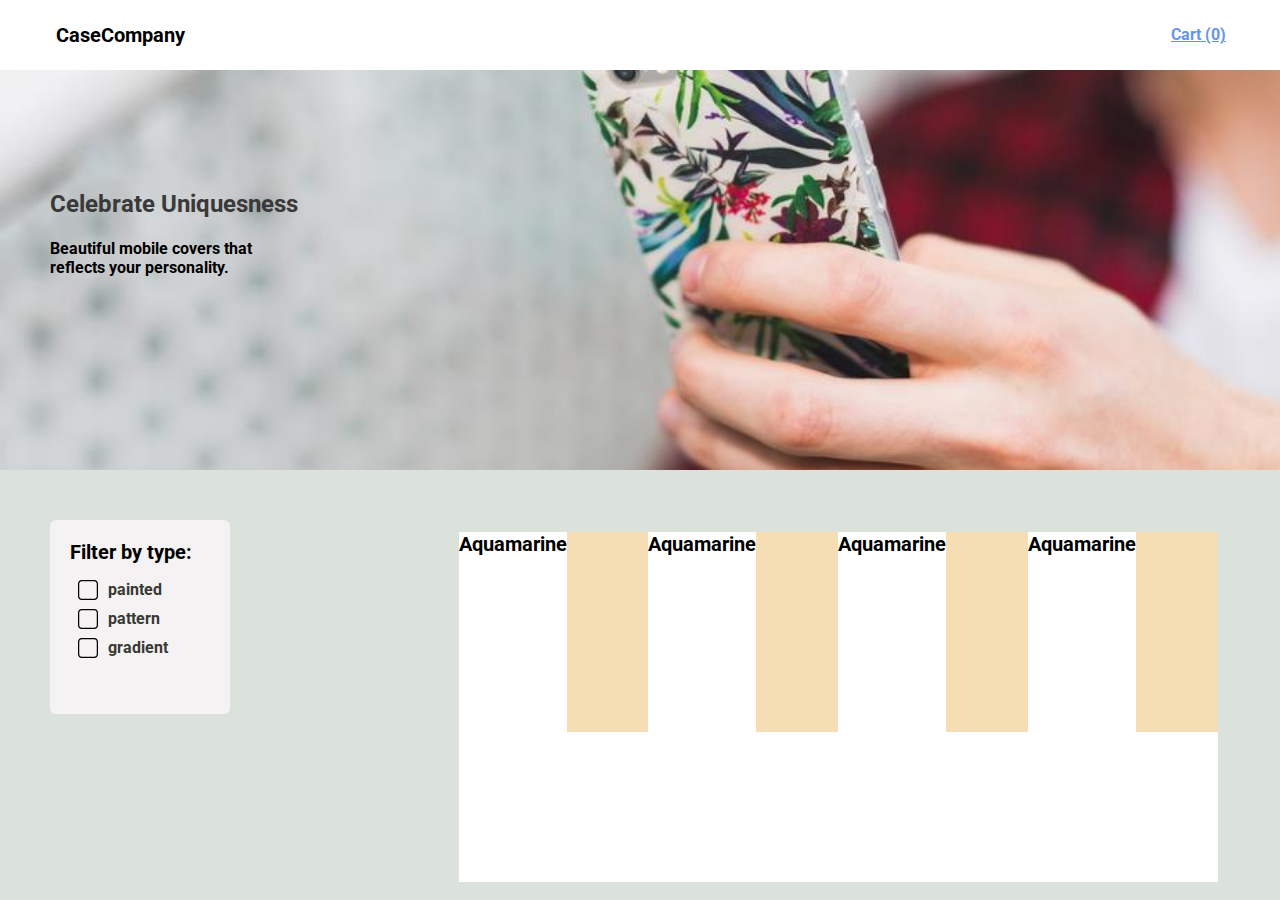
==== index.html @ a5cedf57 "feat: mockup" ====
<!DOCTYPE html>
<html lang="en">

<head>
  <meta name="viewport" content="width=device-width, initial-scale=1">
  <link rel="stylesheet" href="https://fonts.googleapis.com/css?family=Roboto">
  <link rel="stylesheet" href="./index.css">
  <title>CaseCompany</title>
</head>

<body>
  <!-- Header -->
  <nav class="l_nav">
    <div class="l_header">
      <div class="c_header">
        <div class="c_left__nav">
          <h2 class="c_logo">CaseCompany</h2>
        </div>
        <div class="c_right__nav">
          <h4>Cart (0)</h4>
        </div>
      </div>
    </div>
  </nav>
  <!-- Slide -->
  <div class="l_slider">
    <div class="c_slider">
      <div class="l_slider__inner">
        <h2 class="c_slider__title">Celebrate Uniquesness</h4>
          <h4 class="c_slider__text">Beautiful mobile covers that <br>
            reflects your personality.
        </h2>
      </div>
    </div>
  </div>
  <!-- Main -->
  <main class="l_main">
    <div class="c_main">
      <div class="l_main__inner">
        <div class="l_filter__left">
          <h4 class="c_filter__title">Filter by type:</h4>
          <div class="c_tick__box">
            <div class="l_input__information">
              <label class="c_checkbox">
                <input type="checkbox" class="c_checkbox__input" name="all" />
                <span class="c_checkbox__item head_check">
                  <svg class="c_icon icon_widget__check" xmlns="http://www.w3.org/2000/svg" viewBox="0 0 16 16">
                    <path
                      d="M13,0H3C1.3,0,0,1.3,0,3v10c0,1.7,1.3,3,3,3h10c1.7,0,3-1.3,3-3V3C16,1.3,14.7,0,13,0zM6.2,12.8L2.7,7.6L3.5,7l2.8,4.1L12,3.8l0.7,0.6L6.2,12.8z">
                    </path>
                  </svg>
                  <svg id="target1" class="c_icon icon_widget__check__none" xmlns="http://www.w3.org/2000/svg"
                    viewBox="0 0 16 16">
                    <path
                      d="M13,0H3C1.3,0,0,1.3,0,3v10c0,1.7,1.3,3,3,3h10c1.7,0,3-1.3,3-3V3C16,1.3,14.7,0,13,0z M12,9H4V7h8V9z" />
                  </svg>
                  <svg id="target2" class="c_icon icon_widget__check__out" xmlns="http://www.w3.org/2000/svg"
                    viewBox="0 0 16 16">
                    <path
                      d="M13,1c1.1,0,2,0.9,2,2v10c0,1.1-0.9,2-2,2H3c-1.1,0-2-0.9-2-2V3c0-1.1,0.9-2,2-2H13 M13,0H3C1.3,0,0,1.3,0,3v10c0,1.7,1.3,3,3,3h10c1.7,0,3-1.3,3-3V3C16,1.3,14.7,0,13,0L13,0z">
                    </path>
                  </svg>
                </span>
              </label>
              <label class="l_label">painted</label>

            </div>
            <div class="l_input__information">
              <label class="c_checkbox">
                <input type="checkbox" class="c_checkbox__input" name="all" />
                <span class="c_checkbox__item head_check">
                  <svg class="c_icon icon_widget__check" xmlns="http://www.w3.org/2000/svg" viewBox="0 0 16 16">
                    <path
                      d="M13,0H3C1.3,0,0,1.3,0,3v10c0,1.7,1.3,3,3,3h10c1.7,0,3-1.3,3-3V3C16,1.3,14.7,0,13,0zM6.2,12.8L2.7,7.6L3.5,7l2.8,4.1L12,3.8l0.7,0.6L6.2,12.8z">
                    </path>
                  </svg>
                  <svg id="target1" class="c_icon icon_widget__check__none" xmlns="http://www.w3.org/2000/svg"
                    viewBox="0 0 16 16">
                    <path
                      d="M13,0H3C1.3,0,0,1.3,0,3v10c0,1.7,1.3,3,3,3h10c1.7,0,3-1.3,3-3V3C16,1.3,14.7,0,13,0z M12,9H4V7h8V9z" />
                  </svg>
                  <svg id="target2" class="c_icon icon_widget__check__out" xmlns="http://www.w3.org/2000/svg"
                    viewBox="0 0 16 16">
                    <path
                      d="M13,1c1.1,0,2,0.9,2,2v10c0,1.1-0.9,2-2,2H3c-1.1,0-2-0.9-2-2V3c0-1.1,0.9-2,2-2H13 M13,0H3C1.3,0,0,1.3,0,3v10c0,1.7,1.3,3,3,3h10c1.7,0,3-1.3,3-3V3C16,1.3,14.7,0,13,0L13,0z">
                    </path>
                  </svg>
                </span>
              </label>
              <label class="l_label">pattern</label>

            </div>
            <div class="l_input__information">
              <label class="c_checkbox">
                <input type="checkbox" class="c_checkbox__input" name="all" />
                <span class="c_checkbox__item head_check">
                  <svg class="c_icon icon_widget__check" xmlns="http://www.w3.org/2000/svg" viewBox="0 0 16 16">
                    <path
                      d="M13,0H3C1.3,0,0,1.3,0,3v10c0,1.7,1.3,3,3,3h10c1.7,0,3-1.3,3-3V3C16,1.3,14.7,0,13,0zM6.2,12.8L2.7,7.6L3.5,7l2.8,4.1L12,3.8l0.7,0.6L6.2,12.8z">
                    </path>
                  </svg>
                  <svg id="target1" class="c_icon icon_widget__check__none" xmlns="http://www.w3.org/2000/svg"
                    viewBox="0 0 16 16">
                    <path
                      d="M13,0H3C1.3,0,0,1.3,0,3v10c0,1.7,1.3,3,3,3h10c1.7,0,3-1.3,3-3V3C16,1.3,14.7,0,13,0z M12,9H4V7h8V9z" />
                  </svg>
                  <svg id="target2" class="c_icon icon_widget__check__out" xmlns="http://www.w3.org/2000/svg"
                    viewBox="0 0 16 16">
                    <path
                      d="M13,1c1.1,0,2,0.9,2,2v10c0,1.1-0.9,2-2,2H3c-1.1,0-2-0.9-2-2V3c0-1.1,0.9-2,2-2H13 M13,0H3C1.3,0,0,1.3,0,3v10c0,1.7,1.3,3,3,3h10c1.7,0,3-1.3,3-3V3C16,1.3,14.7,0,13,0L13,0z">
                    </path>
                  </svg>
                </span>
              </label>
              <label class="l_label">gradient</label>

            </div>
          </div>
        </div>
      </div>
      <div class="l_content">
        <div class="c_content">
          <div class="c_card__container">
            <div class="c_card">
              <h4 class="c_card__title">Aquamarine</h4>
            </div>
            <div class="c_card__img"></div>
          </div>
          <div class="c_card__container">
            
              <h4 class="c_card__title">Aquamarine</h4>
           
            <div class="c_card__img"></div>
          </div>
          <div class="c_card__container">
            <div class="c_card">
              <h4 class="c_card__title">Aquamarine</h4>
            </div>
            <div class="c_card__img"></div>
          </div>
          <div class="c_card__container">
            <div class="c_card">
              <h4 class="c_card__title">Aquamarine</h4>
            </div>
            <div class="c_card__img"></div>
          </div>
        </div>
      </div>
    </div>
  </main>
</body>

</html>
---- index.css ----
html,body {
  font-family: 'Roboto', sans-serif;
  margin: 0;
  background-color: #dae2db;
}
.l_header {
  margin-left: 50px;
  margin-right: 50px;
}
.l_nav {
  box-shadow: 0 2px 3px hsla(0,0%,4%,.1);
  background-color: #ffffff;
}
.c_header {
  width: 100%;
  height: 70px;
  background-color: #ffffff;
}
.c_left__nav {
  float: left;
}
.c_logo {
  font-weight: bold;
  font-size: 20px;
  align-items: center;
  padding: 6px;
}
.c_right__nav {
  float: right;
}
.c_right__nav h4 {
  color: cornflowerblue;
  text-decoration: underline;
  padding: 4px;
}
.l_slider {

}
.c_slider {
  background-image: url('./student-texting-smart-phone_925x.jpg');
  height: 400px; 
  background-position: center;
  background-repeat: no-repeat;
  background-size: cover;
  display: flex;
}
.c_slider__title {
  font-weight: bold;
  color: #393939;
}

.l_slider__inner {
  padding-left: 50px;
  padding-right: 50px;
  padding-top: 100px;
  padding-bottom: 100px;
}
.l_main {
  padding: 50px;
}
.l_main__inner {
  width: 20%;
  grid-column: 1;
  grid-row: 1 / 3;  
}

.c_main {
  display: grid;
  grid-template-columns: 1fr 1fr 1fr;
  grid-template-rows: 100px 100px;
  grid-gap: 10px;
}
.l_filter__left {
  width: 140px;
  height: 154px;
  background-color: #f4f2f3;
  padding: 20px;
  border-radius: 6px;
}
.c_filter__title {
  font-size: 20px;
  font-weight: bold;
  margin: 0;
}
.c_tick__box {
  padding-top: 11px;
  padding-bottom: 11px;
  font-weight: bold;
}
.c_checkbox .c_checkbox__input {
  display: none;
}
.c_checkbox .c_checkbox__input {
  display: none;
}

.c_checkbox .c_checkbox__input:focus {
  outline: none;
}

.c_checkbox .c_checkbox__input:checked+.c_checkbox__item .icon_widget__check__out {
  display: none;
}

.c_checkbox .c_checkbox__input:checked+.c_checkbox__item .icon_widget__check {
  display: inline;
  margin-top: 5px;
}

.c_checkbox .c_checkbox__input:checked+.c_checkbox__item .c_text {
  color: #393939;
}
.c_checkbox .c_checkbox__item {
  display: inline;
  align-items: center;
}

.c_checkbox .c_checkbox__item .icon_widget__check__out {
  display: inline;
}

.c_checkbox .c_checkbox__item .icon_widget__check,
.c_checkbox .c_checkbox__item .icon_widget__check__none {
  display: none;
}
.c_icon {
  width: 20px;
  height: 20px;
  margin-left: 8px;
}
.c_icon + .c_icon {
  margin-top: 5px;
}
.icon_widget__check {
  fill: #3e99fd;
}
.l_label {
  font-size: 16px;
  margin: 5px 0px 0px 10px;
  font-weight: bold;
  color: #393933;
  position: absolute;
}

/* right content */

.l_content {
  grid-column: 2 / 4;
  grid-row: 1;
}
.c_content {
  display: flex;
  flex-basis: 0;
  flex-grow: 1;
  flex-shrink: 1;
  padding: .75rem;
}
.c_card {
  width: 100%;
  max-width: 254px;
  height: 100%;
  max-height: 349px;
}
.c_card__title {
  font-size: 20px;
  text-align: center;
  margin: 0 auto;
}
.c_card__img {
  width: 100%;
  max-width: 160px;
  height: 200px;
  background-color: wheat;
}
.c_card__container {
  background-color: #ffffff;
  width: 200px;
  height: 350px;
  display: flex;
}
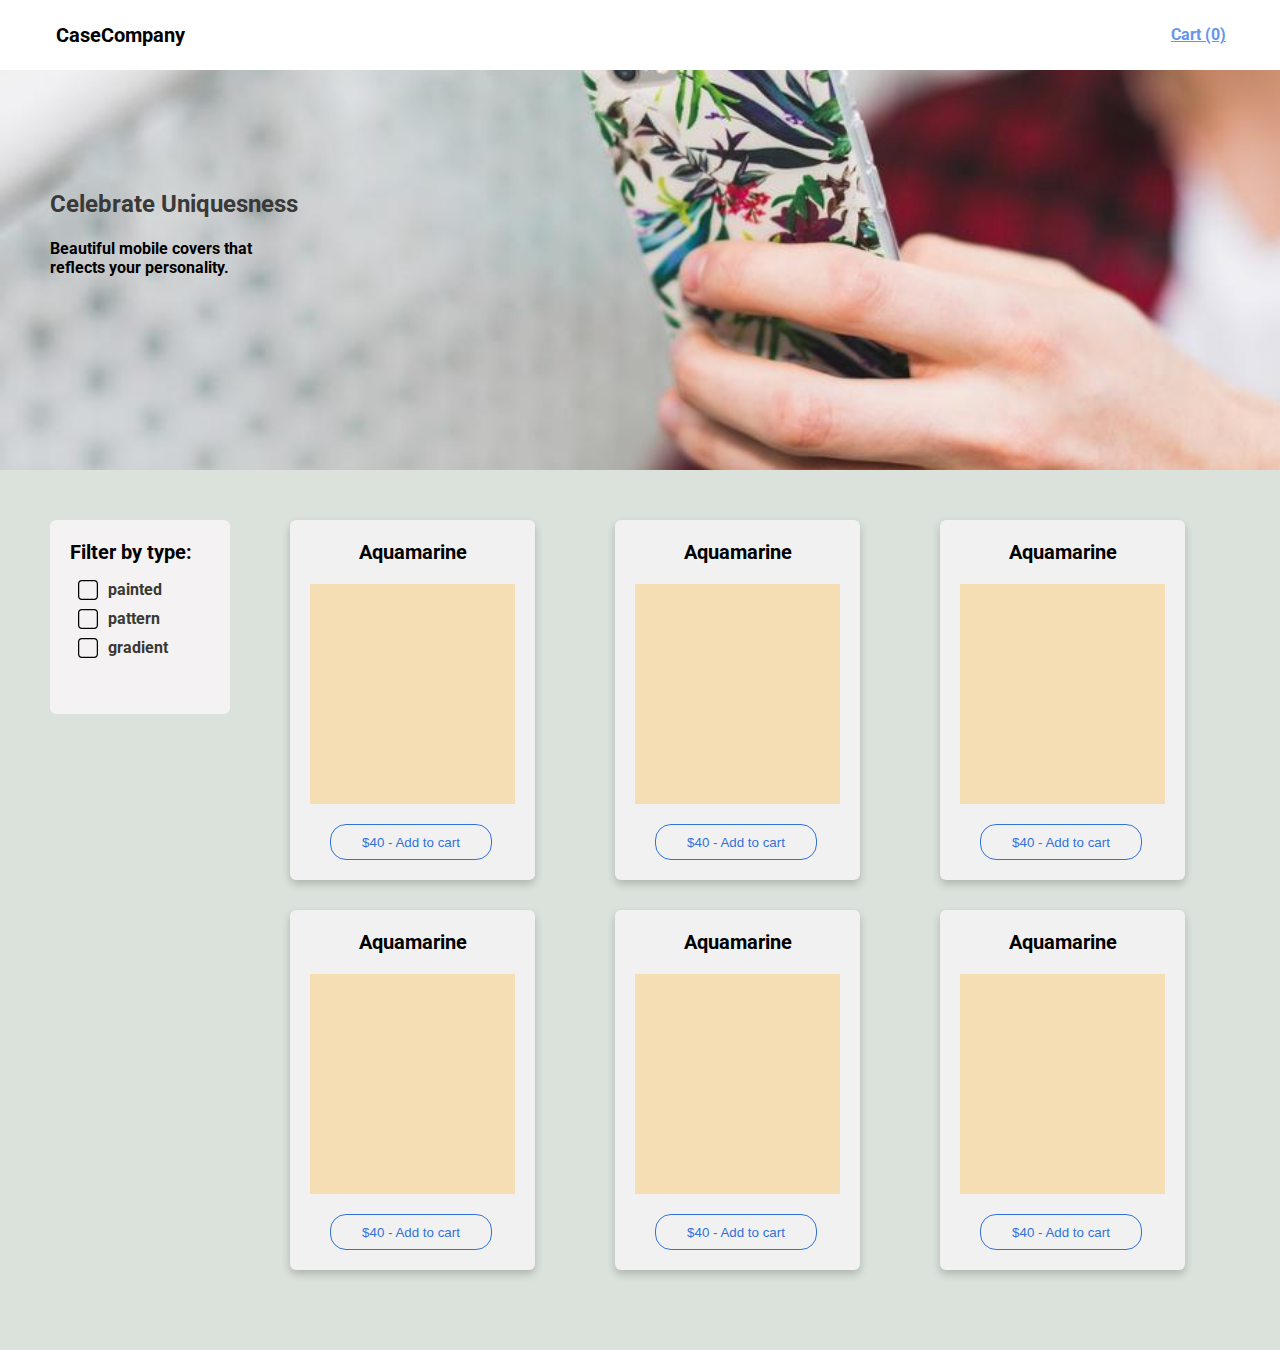
==== commit f247c6c7: "refactor: card style" ====
--- a/index.html
+++ b/index.html
@@ -123,26 +123,62 @@
           <div class="c_card__container">
             <div class="c_card">
               <h4 class="c_card__title">Aquamarine</h4>
+
+              <div class="c_card__img"></div>
+              <div class="l_add_cart">
+                <button class="c_add__cart">$40 - Add to cart</button>
+              </div>
             </div>
-            <div class="c_card__img"></div>
-          </div>
-          <div class="c_card__container">
-            
-              <h4 class="c_card__title">Aquamarine</h4>
-           
-            <div class="c_card__img"></div>
           </div>
           <div class="c_card__container">
             <div class="c_card">
               <h4 class="c_card__title">Aquamarine</h4>
+
+              <div class="c_card__img"></div>
+              <div class="l_add_cart">
+                <button class="c_add__cart">$40 - Add to cart</button>
+              </div>
             </div>
-            <div class="c_card__img"></div>
           </div>
           <div class="c_card__container">
             <div class="c_card">
               <h4 class="c_card__title">Aquamarine</h4>
+
+              <div class="c_card__img"></div>
+              <div class="l_add_cart">
+                <button class="c_add__cart">$40 - Add to cart</button>
+              </div>
             </div>
-            <div class="c_card__img"></div>
+          </div>
+          <div class="c_card__container">
+            <div class="c_card">
+              <h4 class="c_card__title">Aquamarine</h4>
+
+              <div class="c_card__img"></div>
+              <div class="l_add_cart">
+                <button class="c_add__cart">$40 - Add to cart</button>
+              </div>
+            </div>
+          </div>
+          <div class="c_card__container">
+            <div class="c_card">
+              <h4 class="c_card__title">Aquamarine</h4>
+
+              <div class="c_card__img"></div>
+              <div class="l_add_cart"> 
+                <button class="c_add__cart">$40 - Add to cart</button>
+              </div>
+            </div>
+          </div>
+          <div class="c_card__container">
+            <div class="c_card">
+              <h4 class="c_card__title">Aquamarine</h4>
+
+              <div class="c_card__img"></div>
+              <div class="l_add_cart">
+                <button class="c_add__cart">$40 - Add to cart</button>
+              </div>
+            </div>
           </div>
         </div>
       </div>
--- a/index.css
+++ b/index.css
@@ -59,16 +59,11 @@
   padding: 50px;
 }
 .l_main__inner {
-  width: 20%;
-  grid-column: 1;
-  grid-row: 1 / 3;  
+  
 }
 
 .c_main {
-  display: grid;
-  grid-template-columns: 1fr 1fr 1fr;
-  grid-template-rows: 100px 100px;
-  grid-gap: 10px;
+  display: flex;
 }
 .l_filter__left {
   width: 140px;
@@ -145,36 +140,53 @@
 /* right content */
 
 .l_content {
-  grid-column: 2 / 4;
-  grid-row: 1;
+  margin-left: 20px;
 }
 .c_content {
-  display: flex;
-  flex-basis: 0;
-  flex-grow: 1;
-  flex-shrink: 1;
-  padding: .75rem;
+  margin: 0 auto;
 }
+
+.c_content:after {
+  content: "";
+  display: table;
+  clear: both;
+}
+
+
 .c_card {
-  width: 100%;
-  max-width: 254px;
-  height: 100%;
-  max-height: 349px;
+  box-shadow: 0 4px 8px 0 rgba(0, 0, 0, 0.2);
+  background-color: #f1f1f1;
+  padding: 20px;
+  border-radius: 6px;
 }
+
 .c_card__title {
   font-size: 20px;
   text-align: center;
   margin: 0 auto;
 }
 .c_card__img {
-  width: 100%;
-  max-width: 160px;
-  height: 200px;
+  height: 220px;
   background-color: wheat;
+  margin-top: 20px;
 }
 .c_card__container {
-  background-color: #ffffff;
-  width: 200px;
+  width: 25%;
   height: 350px;
-  display: flex;
+  float: left;
+  padding: 0px 40px 40px 40px;
+}
+
+.l_add_cart {
+  margin: 20px 20px 0 20px;
+}
+
+.c_add__cart {
+  width: 162px;
+  height: 36px;
+  color: #3271dc;
+  padding: 5px 16px;
+  border-radius: 16px;
+  border: 1px solid #3271dc;
+  background-color: transparent;
 }